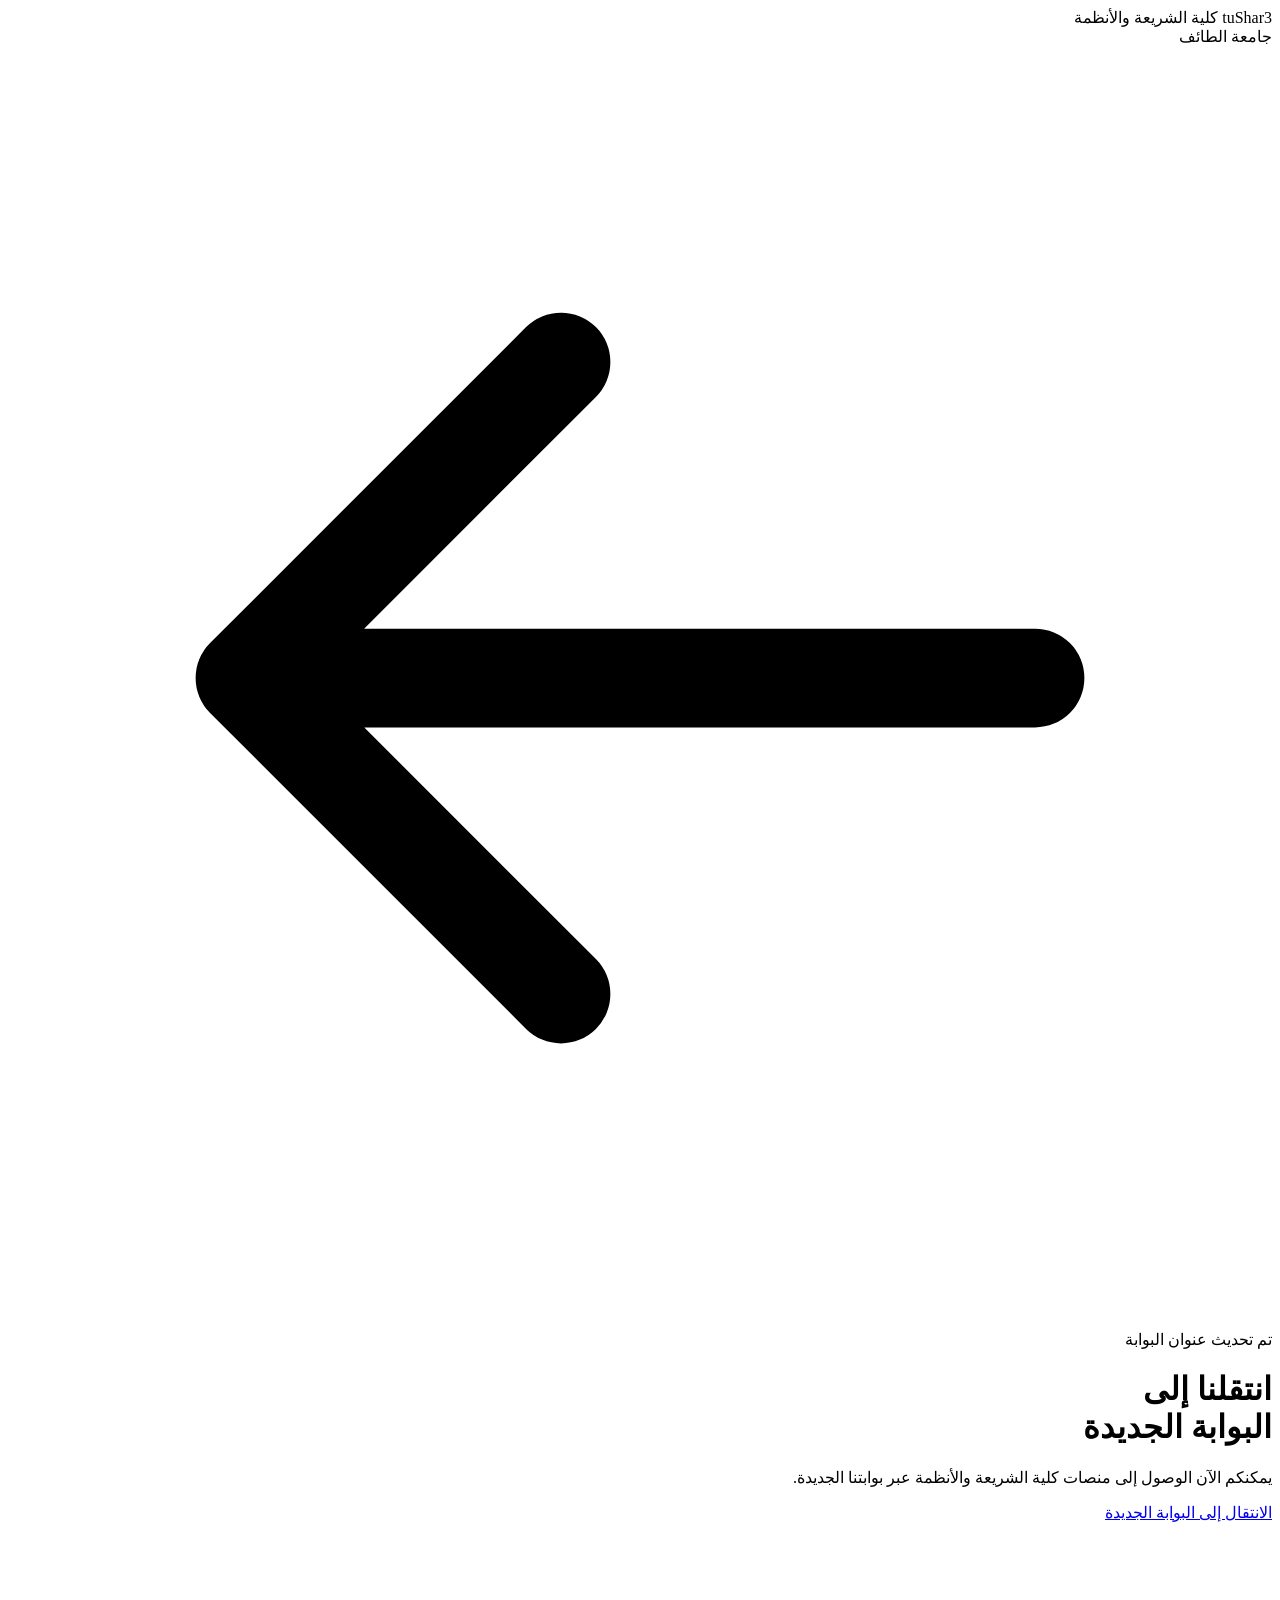
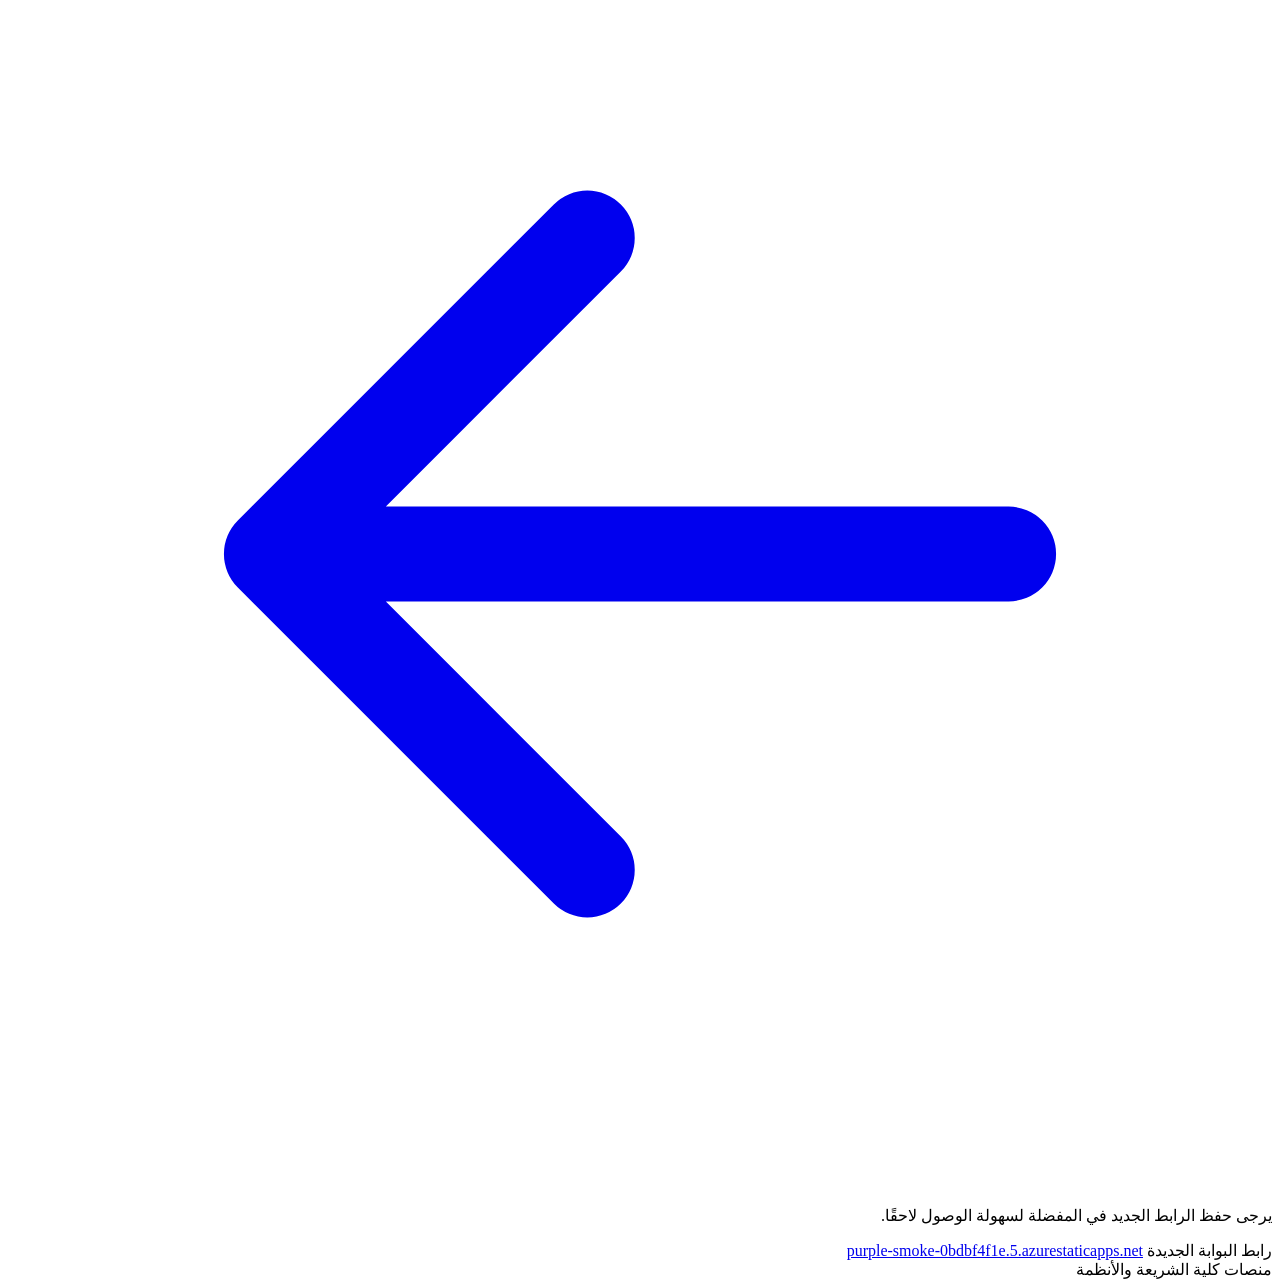
==== portal-notice/public/index.html @ e2c2685f "Show migration notice linking the old portal to Azure" ====
<!doctype html>
<html lang="ar" dir="rtl">
<head>
  <meta charset="utf-8">
  <meta name="viewport" content="width=device-width, initial-scale=1">
  <title>انتقلنا إلى البوابة الجديدة | منصات كلية الشريعة والأنظمة</title>
  <meta name="description" content="انتقلت منصات كلية الشريعة والأنظمة بجامعة الطائف إلى بوابتها الجديدة. اضغط للانتقال إلى الرابط الجديد.">
  <link rel="canonical" href="https://purple-smoke-0bdbf4f1e.5.azurestaticapps.net/">
  <link rel="stylesheet" href="/notice.css">
</head>
<body>
  <main class="notice" aria-labelledby="page-title">
    <header class="brand">
      <span class="brand-name" lang="en" dir="ltr">tuShar3</span>
      <span class="brand-caption">كلية الشريعة والأنظمة<br>جامعة الطائف</span>
    </header>
    <div class="move-symbol" aria-hidden="true">
      <svg viewBox="0 0 32 32" fill="none"><path d="M26 16H6m8-8-8 8 8 8" stroke="currentColor" stroke-width="2.5" stroke-linecap="round" stroke-linejoin="round"/></svg>
    </div>
    <p class="eyebrow">تم تحديث عنوان البوابة</p>
    <h1 id="page-title">انتقلنا إلى<br><span>البوابة الجديدة</span></h1>
    <p class="intro">يمكنكم الآن الوصول إلى منصات كلية الشريعة والأنظمة عبر بوابتنا الجديدة.</p>
    <a class="primary-link" href="https://purple-smoke-0bdbf4f1e.5.azurestaticapps.net/">
      الانتقال إلى البوابة الجديدة
      <svg aria-hidden="true" viewBox="0 0 24 24" fill="none"><path d="M19 12H5m6-6-6 6 6 6" stroke="currentColor" stroke-width="1.8" stroke-linecap="round" stroke-linejoin="round"/></svg>
    </a>
    <p class="hint">يرجى حفظ الرابط الجديد في المفضلة لسهولة الوصول لاحقًا.</p>
    <div class="address">
      <span>رابط البوابة الجديدة</span>
      <a href="https://purple-smoke-0bdbf4f1e.5.azurestaticapps.net/" dir="ltr" lang="en">purple-smoke-0bdbf4f1e.5.azurestaticapps.net</a>
    </div>
    <footer>منصات كلية الشريعة والأنظمة</footer>
  </main>
</body>
</html>
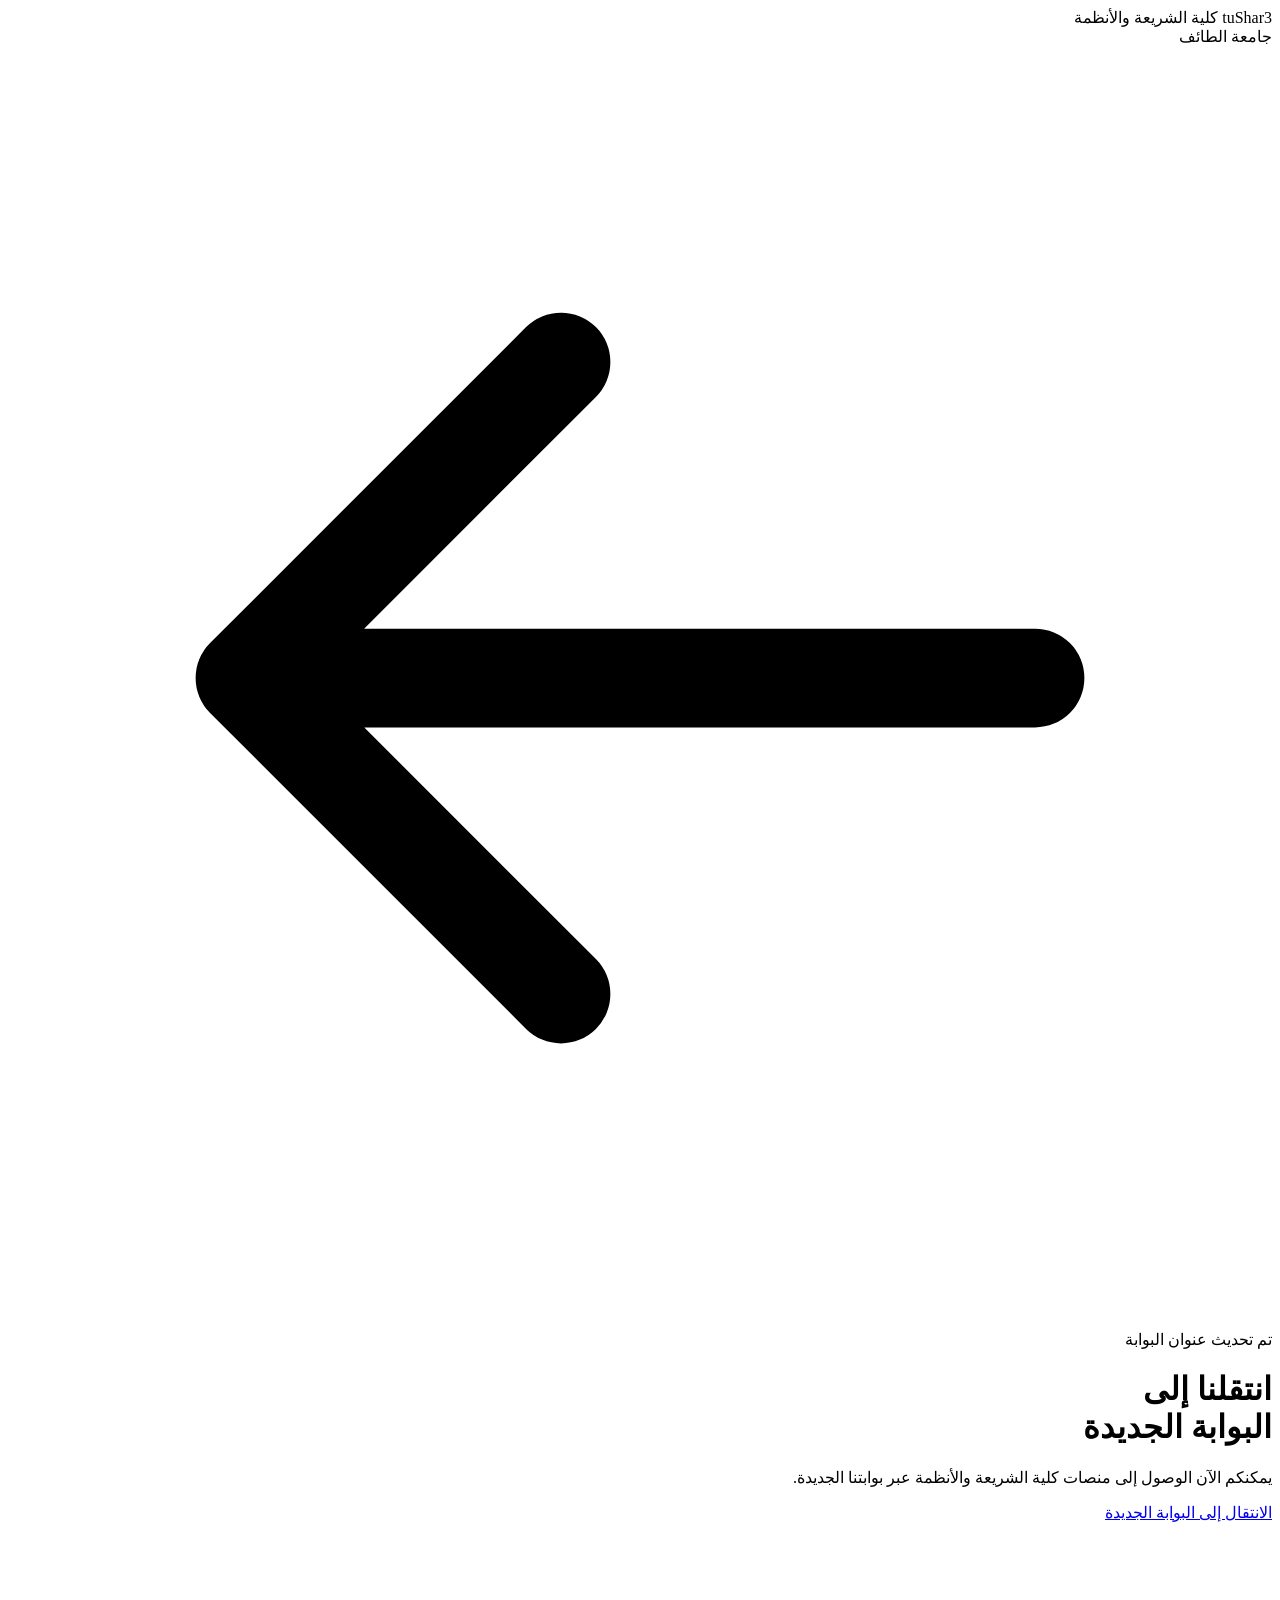
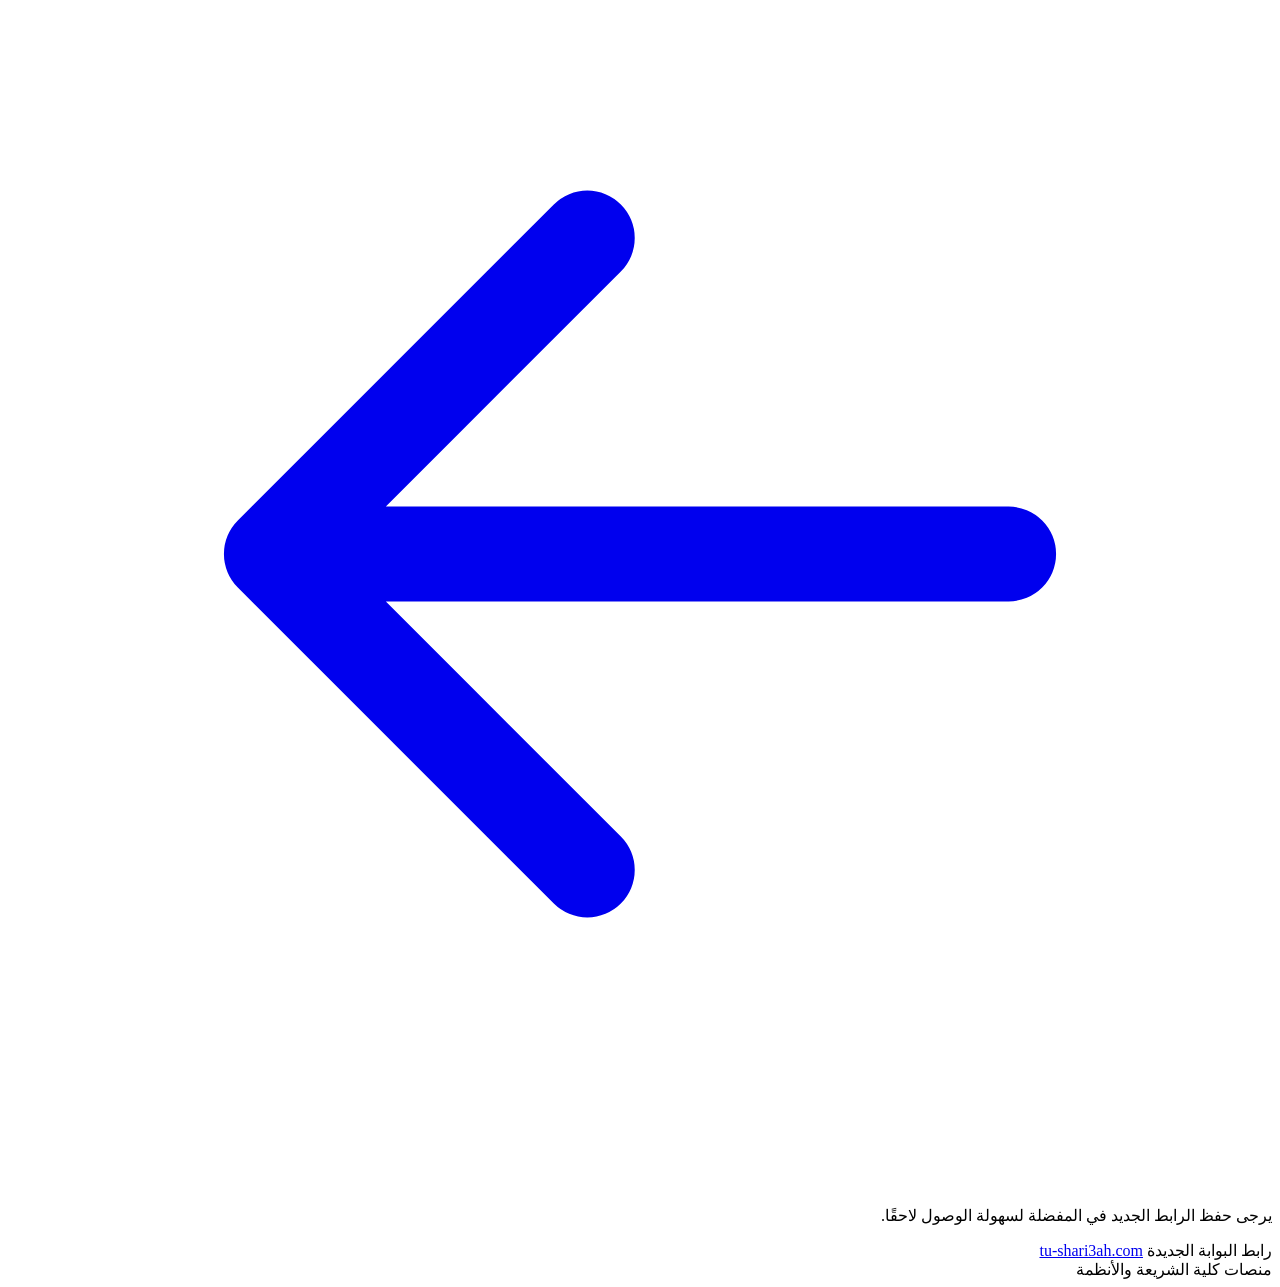
==== commit ce10fdc2: "Point migration notice to the custom college domain" ====
--- a/portal-notice/public/index.html
+++ b/portal-notice/public/index.html
@@ -5,7 +5,7 @@
   <meta name="viewport" content="width=device-width, initial-scale=1">
   <title>انتقلنا إلى البوابة الجديدة | منصات كلية الشريعة والأنظمة</title>
   <meta name="description" content="انتقلت منصات كلية الشريعة والأنظمة بجامعة الطائف إلى بوابتها الجديدة. اضغط للانتقال إلى الرابط الجديد.">
-  <link rel="canonical" href="https://purple-smoke-0bdbf4f1e.5.azurestaticapps.net/">
+  <link rel="canonical" href="https://tu-shari3ah.com/">
   <link rel="stylesheet" href="/notice.css">
 </head>
 <body>
@@ -20,14 +20,14 @@
     <p class="eyebrow">تم تحديث عنوان البوابة</p>
     <h1 id="page-title">انتقلنا إلى<br><span>البوابة الجديدة</span></h1>
     <p class="intro">يمكنكم الآن الوصول إلى منصات كلية الشريعة والأنظمة عبر بوابتنا الجديدة.</p>
-    <a class="primary-link" href="https://purple-smoke-0bdbf4f1e.5.azurestaticapps.net/">
+    <a class="primary-link" href="https://tu-shari3ah.com/">
       الانتقال إلى البوابة الجديدة
       <svg aria-hidden="true" viewBox="0 0 24 24" fill="none"><path d="M19 12H5m6-6-6 6 6 6" stroke="currentColor" stroke-width="1.8" stroke-linecap="round" stroke-linejoin="round"/></svg>
     </a>
     <p class="hint">يرجى حفظ الرابط الجديد في المفضلة لسهولة الوصول لاحقًا.</p>
     <div class="address">
       <span>رابط البوابة الجديدة</span>
-      <a href="https://purple-smoke-0bdbf4f1e.5.azurestaticapps.net/" dir="ltr" lang="en">purple-smoke-0bdbf4f1e.5.azurestaticapps.net</a>
+      <a href="https://tu-shari3ah.com/" dir="ltr" lang="en">tu-shari3ah.com</a>
     </div>
     <footer>منصات كلية الشريعة والأنظمة</footer>
   </main>
